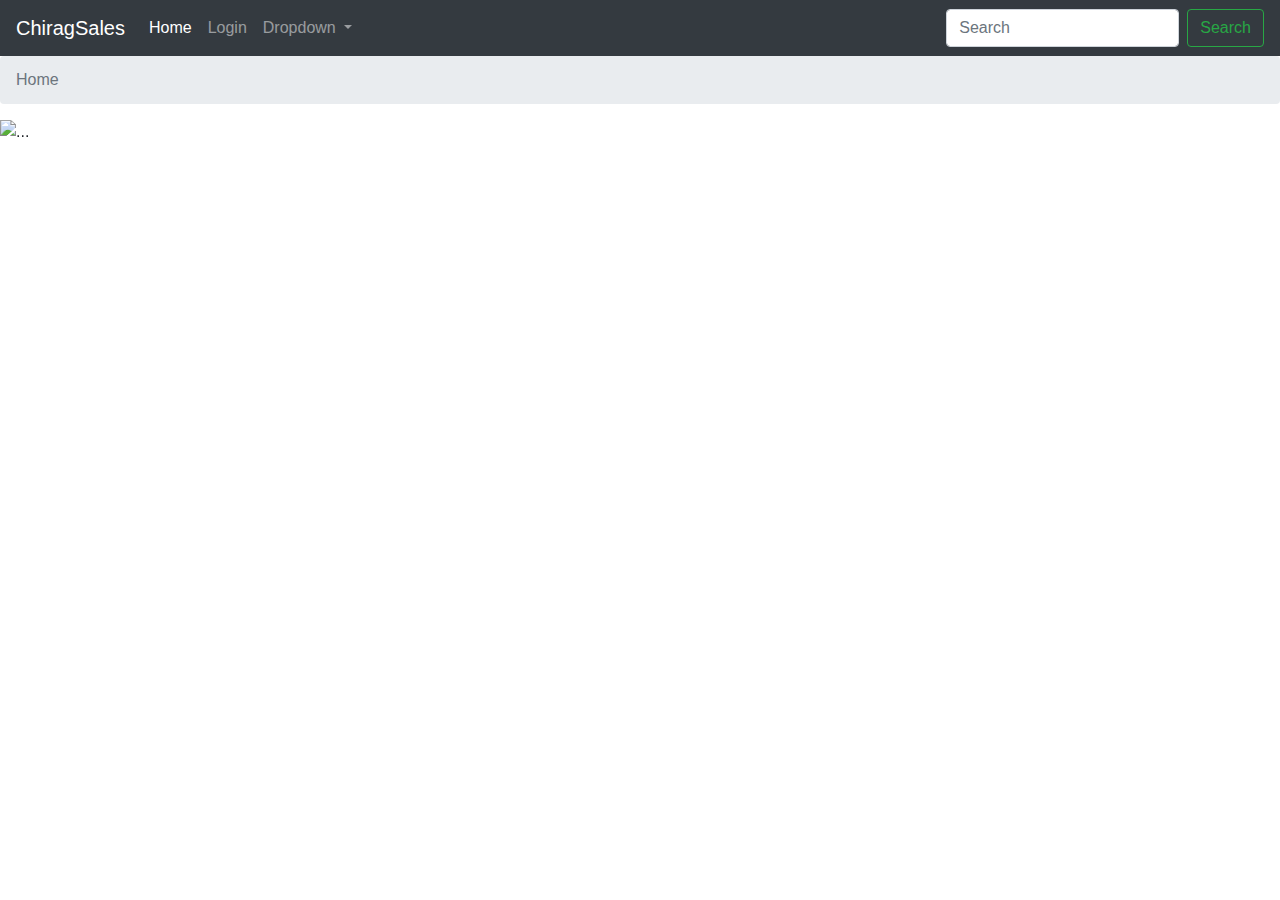
==== index.html @ f04b1d51 "Add files via upload" ====
<!doctype html>
<html lang="en">
  <head>
    <!-- Required meta tags -->
    <meta charset="utf-8">
    <meta name="viewport" content="width=device-width, initial-scale=1, shrink-to-fit=no">

    <!-- Bootstrap CSS -->
    <link rel="stylesheet" href="https://stackpath.bootstrapcdn.com/bootstrap/4.4.1/css/bootstrap.min.css" integrity="sha384-Vkoo8x4CGsO3+Hhxv8T/Q5PaXtkKtu6ug5TOeNV6gBiFeWPGFN9MuhOf23Q9Ifjh" crossorigin="anonymous">
    <link rel="stylesheet" href="/home/students/Desktop/ChiragRana/Bootstrap/style.css">
    
    <title id="logo">ChiragSales</title>
  </head>
  <body>
    <!--Navigation Bar-->
    <nav class="navbar navbar-expand-lg navbar-dark bg-dark">
  <a class="navbar-brand" id="logo" href="#">ChiragSales</a>
  <button class="navbar-toggler" type="button" data-toggle="collapse" data-target="#navbarSupportedContent" aria-controls="navbarSupportedContent" aria-expanded="false" aria-label="Toggle navigation">
    <span class="navbar-toggler-icon"></span>
  </button>

  <div class="collapse navbar-collapse" id="navbarSupportedContent">
    <ul class="navbar-nav mr-auto">
      <li class="nav-item active">
        <a class="nav-link" href="/home/students/Desktop/ChiragRana/Bootstrap/index.html">Home <span class="sr-only">(current)</span></a>
      </li>
      <li class="nav-item">
        <a class="nav-link" href="#">Login</a>
      </li>
      <li class="nav-item dropdown">
        <a class="nav-link dropdown-toggle" href="#" id="navbarDropdown" role="button" data-toggle="dropdown" aria-haspopup="true" aria-expanded="false">
          Dropdown
        </a>
        <div class="dropdown-menu " aria-labelledby="navbarDropdown">
          <a class="dropdown-item" href="/home/students/Desktop/ChiragRana/Bootstrap/electronics.html">Electronics</a>
           <div class="dropdown-divider"></div>
           <a class="dropdown-item" href="/home/students/Desktop/ChiragRana/Bootstrap/clothing.html">Clothes</a>
          <div class="dropdown-divider"></div>
          <a class="dropdown-item" href="/home/students/Desktop/ChiragRana/Bootstrap/clothing.html">Furniture</a>
        </div>
      </li>
      <li class="nav-item">
        <a class="nav-link" href="#" tabindex="-1" aria-disabled="true"></a>
      </li>
    </ul>
    <form class="form-inline my-2 my-lg-0">
      <input class="form-control mr-sm-2" type="search" placeholder="Search" aria-label="Search">
      <button class="btn btn-outline-success my-2 my-sm-0" type="submit">Search</button>
    </form>
  </div>
</nav>


<!-- BreadCrumb --> 
<nav aria-label="breadcrumb">
  <ol class="breadcrumb">
    <li class="breadcrumb-item active" aria-current="page">Home</li>
  </ol>
</nav>
<!-- Carouse -->
<div id="carouselExampleIndicators" height="" class="carousel slide" data-ride="carousel">
  <ol class="carousel-indicators">
    <li data-target="#carouselExampleIndicators" data-slide-to="0" class="active"></li>
    <li data-target="#carouselExampleIndicators" data-slide-to="1"></li>
    <li data-target="#carouselExampleIndicators" data-slide-to="2"></li>
  </ol> 
  <div class="carousel-inner">
    <div class="carousel-item active">
      <img src="img/headphone.jpg" class="d-block w-100" alt="...">
    </div>

    <div class="carousel-item">
      <img src="img/clothes.jpg" class="d-block w-100" alt="...">
    </div>

    <div class="carousel-item">
      <img src="img/furniture.jpg" class="d-block w-100" alt="...">
    </div>

  </div>
  <a class="carousel-control-prev" href="#carouselExampleIndicators" role="button" data-slide="prev">
    <span class="carousel-control-prev-icon" aria-hidden="true"></span>
    <span class="sr-only">Previous</span>
  </a>
  <a class="carousel-control-next" href="#carouselExampleIndicators" role="button" data-slide="next">
    <span class="carousel-control-next-icon" aria-hidden="true"></span>
    <span class="sr-only">Next</span>
  </a>
</div>

    <!-- Optional JavaScript -->
    <!-- jQuery first, then Popper.js, then Bootstrap JS -->
    <script src="https://code.jquery.com/jquery-3.4.1.slim.min.js" integrity="sha384-J6qa4849blE2+poT4WnyKhv5vZF5SrPo0iEjwBvKU7imGFAV0wwj1yYfoRSJoZ+n" crossorigin="anonymous"></script>
    <script src="https://cdn.jsdelivr.net/npm/popper.js@1.16.0/dist/umd/popper.min.js" integrity="sha384-Q6E9RHvbIyZFJoft+2mJbHaEWldlvI9IOYy5n3zV9zzTtmI3UksdQRVvoxMfooAo" crossorigin="anonymous"></script>
    <script src="https://stackpath.bootstrapcdn.com/bootstrap/4.4.1/js/bootstrap.min.js" integrity="sha384-wfSDF2E50Y2D1uUdj0O3uMBJnjuUD4Ih7YwaYd1iqfktj0Uod8GCExl3Og8ifwB6" crossorigin="anonymous"></script>
  </body>
</html>
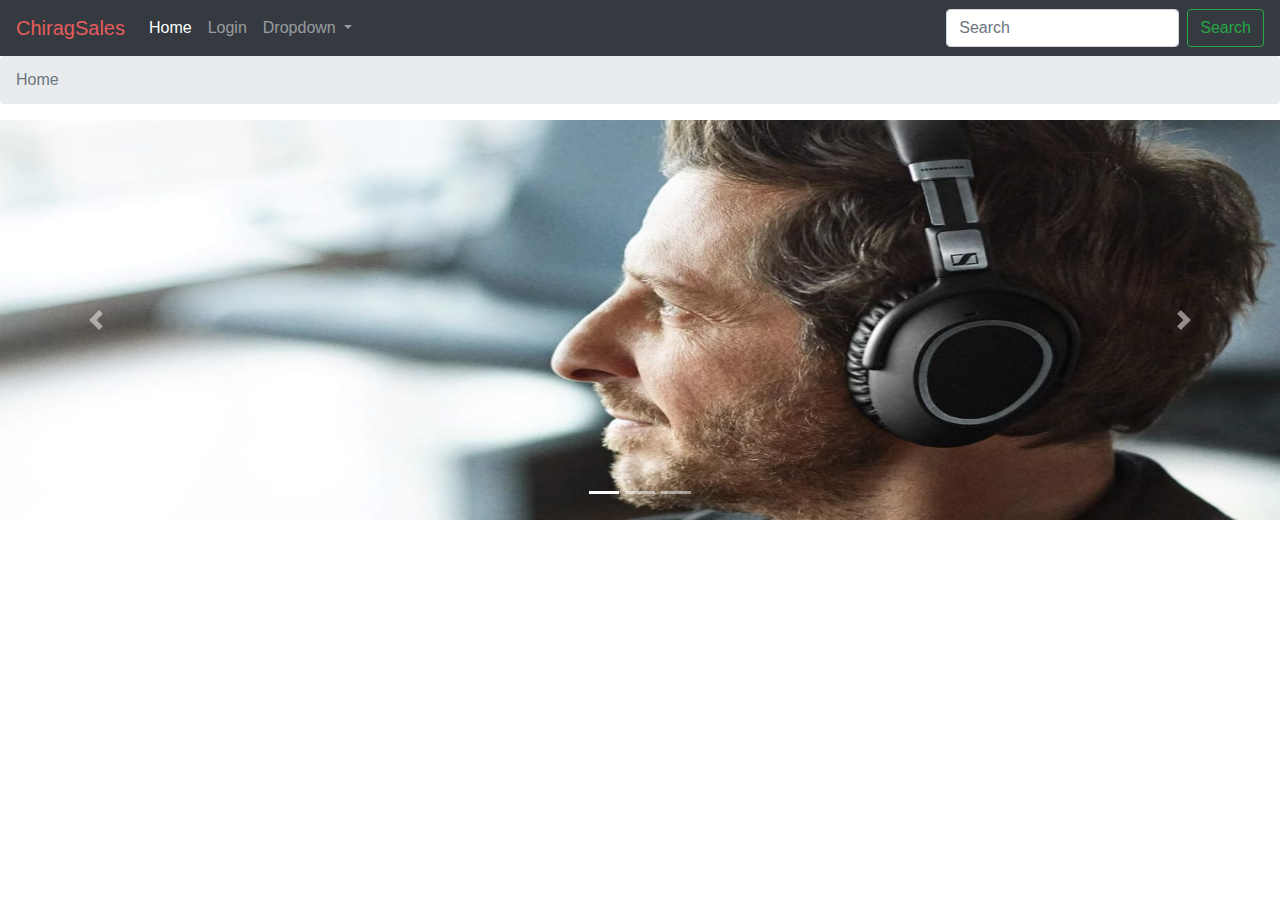
==== commit 56702f42: "made changes as per my computer's datafiles" ====
--- a/index.html
+++ b/index.html
@@ -7,7 +7,7 @@
 
     <!-- Bootstrap CSS -->
     <link rel="stylesheet" href="https://stackpath.bootstrapcdn.com/bootstrap/4.4.1/css/bootstrap.min.css" integrity="sha384-Vkoo8x4CGsO3+Hhxv8T/Q5PaXtkKtu6ug5TOeNV6gBiFeWPGFN9MuhOf23Q9Ifjh" crossorigin="anonymous">
-    <link rel="stylesheet" href="/home/students/Desktop/ChiragRana/Bootstrap/style.css">
+    <link rel="stylesheet" href="style.css">
     
     <title id="logo">ChiragSales</title>
   </head>
@@ -22,7 +22,7 @@
   <div class="collapse navbar-collapse" id="navbarSupportedContent">
     <ul class="navbar-nav mr-auto">
       <li class="nav-item active">
-        <a class="nav-link" href="/home/students/Desktop/ChiragRana/Bootstrap/index.html">Home <span class="sr-only">(current)</span></a>
+        <a class="nav-link" href="index.html">Home <span class="sr-only">(current)</span></a>
       </li>
       <li class="nav-item">
         <a class="nav-link" href="#">Login</a>
@@ -32,11 +32,11 @@
           Dropdown
         </a>
         <div class="dropdown-menu " aria-labelledby="navbarDropdown">
-          <a class="dropdown-item" href="/home/students/Desktop/ChiragRana/Bootstrap/electronics.html">Electronics</a>
+          <a class="dropdown-item" href="electronics.html">Electronics</a>
            <div class="dropdown-divider"></div>
-           <a class="dropdown-item" href="/home/students/Desktop/ChiragRana/Bootstrap/clothing.html">Clothes</a>
+           <a class="dropdown-item" href="clothing.html">Clothes</a>
           <div class="dropdown-divider"></div>
-          <a class="dropdown-item" href="/home/students/Desktop/ChiragRana/Bootstrap/clothing.html">Furniture</a>
+          <a class="dropdown-item" href="clothing.html">Furniture</a>
         </div>
       </li>
       <li class="nav-item">
--- a/style.css
+++ b/style.css
@@ -0,0 +1,25 @@
+#logo {
+    color: #e65c5c;
+    font-family: Impact, Charcoal, sans-serif;
+}
+/* Carousel base class */
+.carousel {
+  margin-bottom: 4rem;
+}
+/* Since positioning the image, we need to help out the caption */
+.carousel-caption {
+  bottom: 3rem;
+  z-index: 10;
+}
+
+/* Declare heights because of positioning of img element */
+.carousel-item {
+  height: 25rem;
+}
+.carousel-item > img {
+  position: absolute;
+  top: 0;
+  left: 0;
+  min-width: 100%;
+  height: 25rem;
+}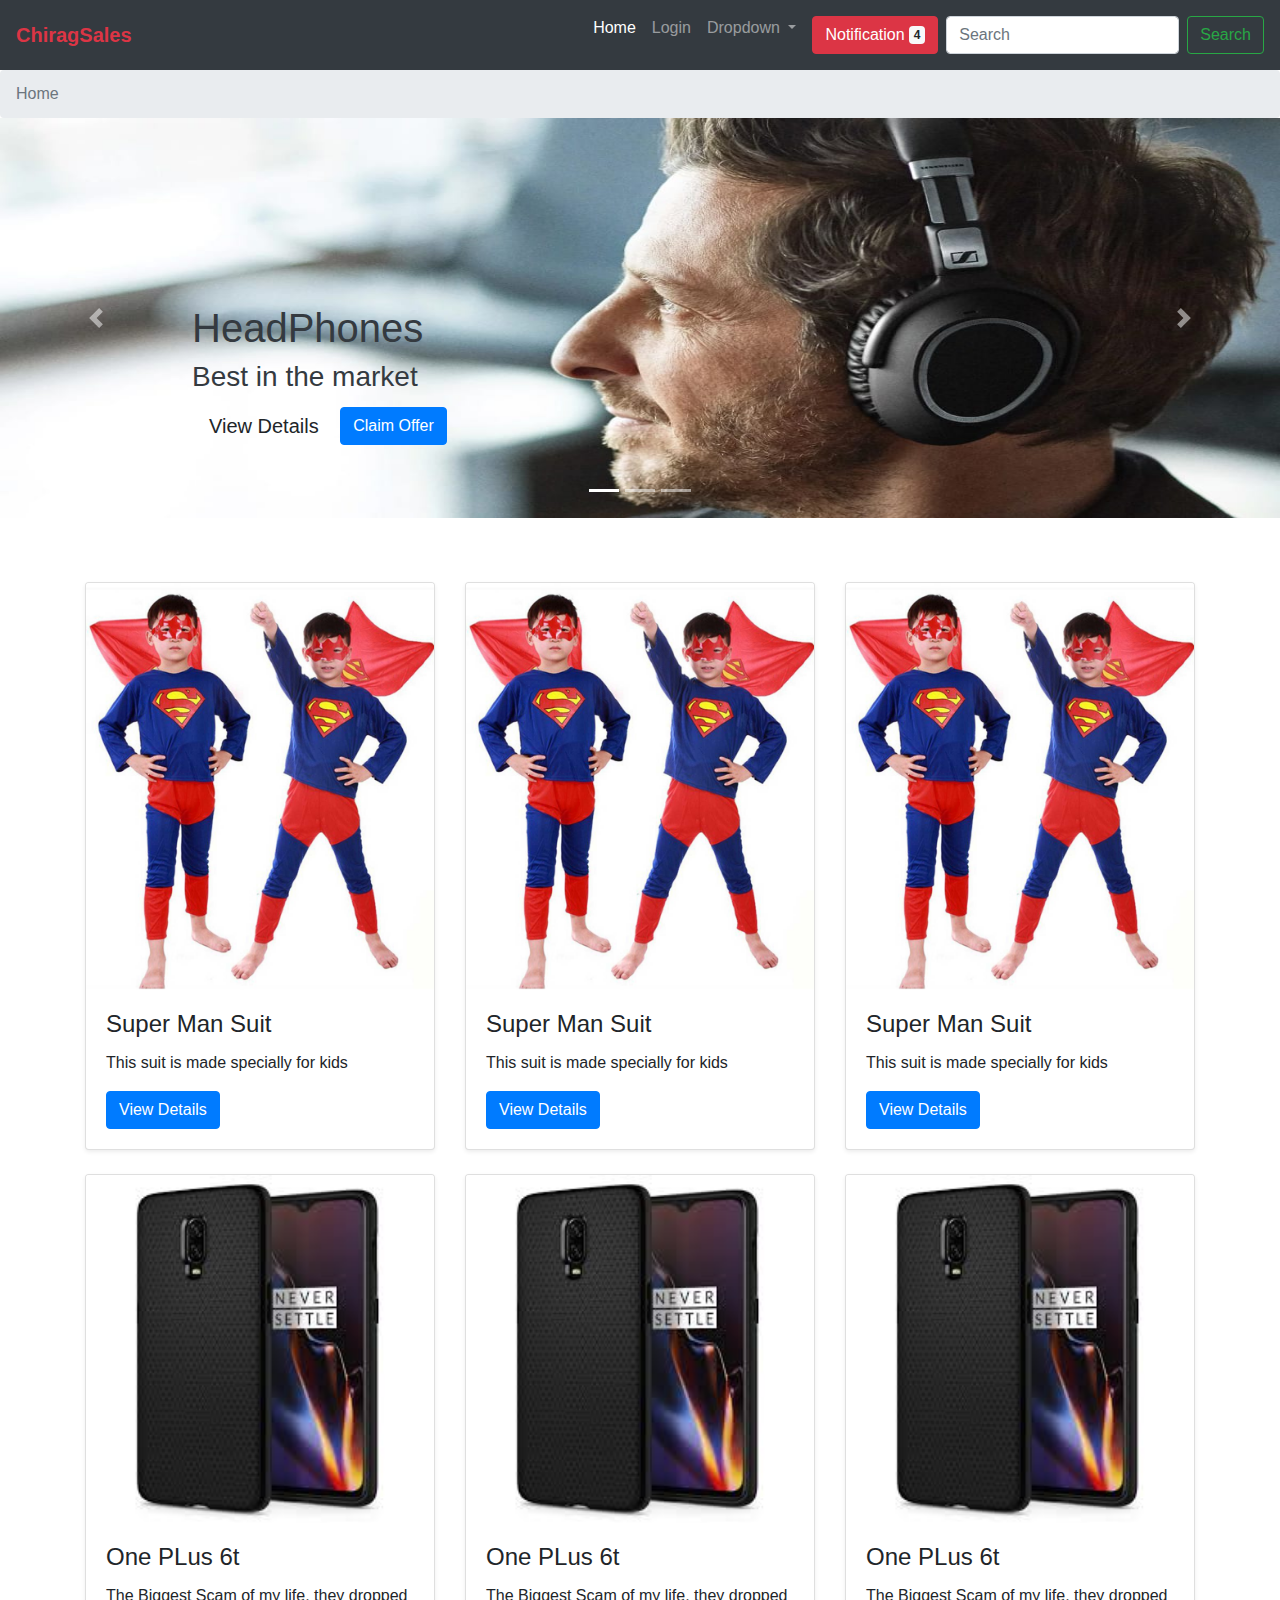
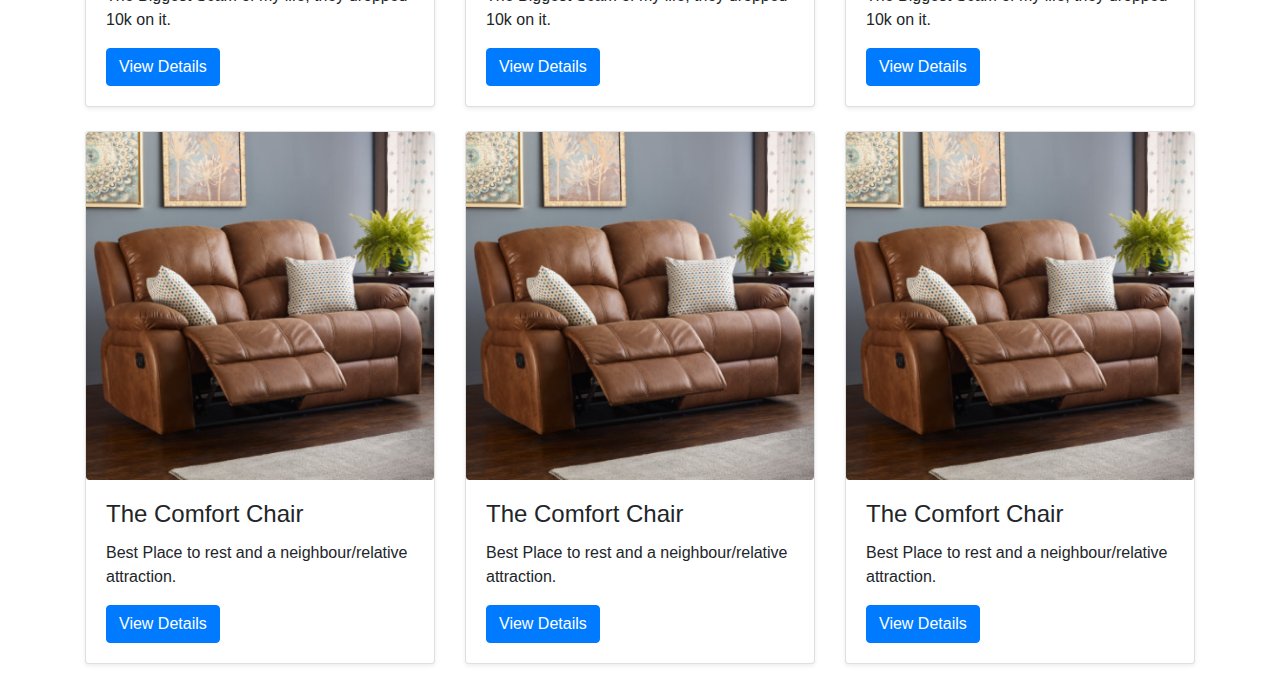
==== commit 3c9ded3b: "Completed all the requirments" ====
--- a/index.html
+++ b/index.html
@@ -1,97 +1,269 @@
 <!doctype html>
 <html lang="en">
-  <head>
-    <!-- Required meta tags -->
-    <meta charset="utf-8">
-    <meta name="viewport" content="width=device-width, initial-scale=1, shrink-to-fit=no">
+<head>
+  <!-- Required meta tags -->
+  <meta charset="utf-8">
+  <meta name="viewport" content="width=device-width, initial-scale=1, shrink-to-fit=no">
+  
+  <!-- Bootstrap CSS -->
+  <link rel="stylesheet" href="https://stackpath.bootstrapcdn.com/bootstrap/4.4.1/css/bootstrap.min.css" integrity="sha384-Vkoo8x4CGsO3+Hhxv8T/Q5PaXtkKtu6ug5TOeNV6gBiFeWPGFN9MuhOf23Q9Ifjh" crossorigin="anonymous">
+  <link rel="stylesheet" href="style.css">
+  
+  <title id="logo">ChiragSales</title>
+</head>
+<body>
+  <div class="modal fade" id="exampleModal" tabindex="-1" role="dialog" aria-labelledby="exampleModalLabel" aria-hidden="true">
+    <div class="modal-dialog" role="document">
+      <div class="modal-content">
+        <div class="modal-header">
+          <h5 class="modal-title" id="exampleModalLabel">Notifications</h5>
+          <button type="button" class="close" data-dismiss="modal" aria-label="Close">
+            <span aria-hidden="true">&times;</span>
+          </button>
+        </div>
+        <div class="modal-body">
+          <!-- Bootstrap tables -->
+<table class="table table-striped text-center">
+<thead>
+  <tr>
+    
+    <th scope="col">#</th>
+    <th scope="col">Available Sizes</th>
+    <th scope="col">Available Colours</th>
+    <th scope="col">Available Brands</th>
+  </tr>
+</thead>
+<tbody>
+  <tr>
+    <th scope="row">1</th>
+    <td><button type="button" class="btn  btn-dark">25</button></td>
+    <td><button type="button" class="btn  btn-warning">Yellow</button></td>
+    <td><button type="button" class="btn  btn-outline-warning"><strong>Champion</strong></button></td>
+  </tr>
+  <tr>
+    <th scope="row">2</th>
+    <td><button type="button" class="btn btn-centre btn-dark">27</button></td>
+    <td><button type="button" class="btn btn-centre btn-danger">Red</button></td>
+    <td><button type="button" class="btn  btn-outline-danger"><strong>Calvin Klein</strong></button></td>
+  </tr>
+  <tr>
+    <th scope="row">3</th>
+    <td><button type="button" class="btn btn-dark">32</button></td>
+    <td><button type="button" class="btn btn-success">Green</button></td>
+    <td><button type="button" class="btn  btn-outline-success"><strong>BIBA</strong></button></td>
+  </tr>
+</tbody>
+</table>
 
-    <!-- Bootstrap CSS -->
-    <link rel="stylesheet" href="https://stackpath.bootstrapcdn.com/bootstrap/4.4.1/css/bootstrap.min.css" integrity="sha384-Vkoo8x4CGsO3+Hhxv8T/Q5PaXtkKtu6ug5TOeNV6gBiFeWPGFN9MuhOf23Q9Ifjh" crossorigin="anonymous">
-    <link rel="stylesheet" href="style.css">
+        </div>
+        <div class="modal-footer">
+          <button type="button" class="btn btn-secondary" data-dismiss="modal">Close</button>
+          <button type="button" class="btn btn-primary">Clear All</button>
+        </div>
+      </div>
+    </div>
+  </div>
+
+  <!--Navigation Bar-->
+  <nav class="navbar navbar-expand-lg navbar-dark bg-dark sticky-top">
+    <a class="navbar-brand text-danger font-weight-bold" data-toggle="tooltip" data-placement="bottom" title="About The Company" id="logo" href="#">ChiragSales</a>
+    <button class="navbar-toggler" type="button" data-toggle="collapse" data-target="#navbarSupportedContent" aria-controls="navbarSupportedContent" aria-expanded="false" aria-label="Toggle navigation">
+      <span class="navbar-toggler-icon"></span>
+    </button>
     
-    <title id="logo">ChiragSales</title>
-  </head>
-  <body>
-    <!--Navigation Bar-->
-    <nav class="navbar navbar-expand-lg navbar-dark bg-dark">
-  <a class="navbar-brand" id="logo" href="#">ChiragSales</a>
-  <button class="navbar-toggler" type="button" data-toggle="collapse" data-target="#navbarSupportedContent" aria-controls="navbarSupportedContent" aria-expanded="false" aria-label="Toggle navigation">
-    <span class="navbar-toggler-icon"></span>
-  </button>
-
-  <div class="collapse navbar-collapse" id="navbarSupportedContent">
-    <ul class="navbar-nav mr-auto">
-      <li class="nav-item active">
-        <a class="nav-link" href="index.html">Home <span class="sr-only">(current)</span></a>
-      </li>
-      <li class="nav-item">
-        <a class="nav-link" href="#">Login</a>
-      </li>
-      <li class="nav-item dropdown">
-        <a class="nav-link dropdown-toggle" href="#" id="navbarDropdown" role="button" data-toggle="dropdown" aria-haspopup="true" aria-expanded="false">
-          Dropdown
-        </a>
-        <div class="dropdown-menu " aria-labelledby="navbarDropdown">
-          <a class="dropdown-item" href="electronics.html">Electronics</a>
-           <div class="dropdown-divider"></div>
-           <a class="dropdown-item" href="clothing.html">Clothes</a>
-          <div class="dropdown-divider"></div>
-          <a class="dropdown-item" href="clothing.html">Furniture</a>
-        </div>
-      </li>
-      <li class="nav-item">
-        <a class="nav-link" href="#" tabindex="-1" aria-disabled="true"></a>
-      </li>
-    </ul>
-    <form class="form-inline my-2 my-lg-0">
-      <input class="form-control mr-sm-2" type="search" placeholder="Search" aria-label="Search">
-      <button class="btn btn-outline-success my-2 my-sm-0" type="submit">Search</button>
-    </form>
+    <div class="collapse navbar-collapse" id="navbarSupportedContent">
+      <ul class="navbar-nav ml-auto">
+        <li class="nav-item active">
+          <a class="nav-link" href="index.html">Home <span class="sr-only">(current)</span></a>
+        </li>
+        <li class="nav-item">
+          <a class="nav-link" href="#">Login</a>
+        </li>
+        <li class="nav-item dropdown">
+          <a class="nav-link dropdown-toggle" href="#" id="navbarDropdown" role="button" data-toggle="dropdown" aria-haspopup="true" aria-expanded="false">
+            Dropdown
+          </a>
+          <div class="dropdown-menu " aria-labelledby="navbarDropdown">
+            <a class="dropdown-item" href="electronics.html">Electronics</a>
+            <div class="dropdown-divider"></div>
+            <a class="dropdown-item" href="clothing.html">Clothes</a>
+            <div class="dropdown-divider"></div>
+            <a class="dropdown-item" href="clothing.html">Furniture</a>
+          </div>
+        </li>
+        <li class="nav-item "> 
+          <a class="nav-link" href="#" tabindex="-1" aria-disabled="true">
+            <button type="button" class="btn btn-danger">
+              Notification <span class="badge badge-light">4</span>
+              <span class="sr-only">unread messages</span>
+            </button>
+          </a>
+        </li>
+      </ul>
+      <form class="form-inline my-2 my-lg-0">
+        <input class="form-control mr-sm-2" type="search" placeholder="Search" aria-label="Search">
+        <button class="btn btn-outline-success my-2 my-sm-0" type="submit">Search</button>
+      </form>
+    </div>
+  </nav>
+  
+  
+  <!-- BreadCrumb --> 
+  <nav aria-label="breadcrumb">
+    <ol class="breadcrumb">
+      <li class="breadcrumb-item active" aria-current="page">Home</li>
+    </ol>
+  </nav>
+  
+  <!-- Carouse -->
+  <div id="carouselExampleIndicators" height="" class="carousel slide" data-ride="carousel">
+    <ol class="carousel-indicators">
+      <li data-target="#carouselExampleIndicators" data-slide-to="0" class="active"></li>
+      <li data-target="#carouselExampleIndicators" data-slide-to="1"></li>
+      <li data-target="#carouselExampleIndicators" data-slide-to="2"></li>
+    </ol> 
+    <div class="carousel-inner">
+      <div class="carousel-item active">
+        <img src="img/headphone.jpg" class="d-block w-100" alt="electronics">
+        <div class="carousel-caption text-dark text-left">
+          <h1>HeadPhones</h1>
+          <h3> Best in the market</h3>
+          <button type="button" class="btn btn-outline-large btn-lg">View Details</button>
+          <button type="button"class="btn btn-primary">Claim Offer</button>
+        </div>
+      </div>
+      
+      <div class="carousel-item">
+        <img src="img/clothes.jpg" class="d-block w-100" alt="Clothes">
+        <div class="carousel-caption">
+          <h1>Formals</h1>
+          <h3>Dress like a Charm</h3>
+          <button type="button" class="btn btn-outline-large btn-lg">View Details</button>
+          <button type="button"class="btn btn-primary">Try Now</button>
+        </div>
+      </div>
+      
+      <div class="carousel-item">
+        <img src="img/furniture.jpg" class="d-block w-100" alt="fURNITURE">
+        <div class="carousel-caption">
+          <h1>Comfort King</h1>
+          <h3>Let your guest have a reason to stay  </h3>
+          <button type="button" class="btn btn-outline-large btn-lg">View Details</button>
+          <button type="button"class="btn btn-primary">AR NOW</button>
+        </div>
+      </div> 
+    </div>
+    <a class="carousel-control-prev" href="#carouselExampleIndicators" role="button" data-slide="prev">
+      <span class="carousel-control-prev-icon" aria-hidden="true"></span>
+      <span class="sr-only">Previous</span>
+    </a>
+    <a class="carousel-control-next" href="#carouselExampleIndicators" role="button" data-slide="next">
+      <span class="carousel-control-next-icon" aria-hidden="true"></span>
+      <span class="sr-only">Next</span>
+    </a>
   </div>
-</nav>
-
-
-<!-- BreadCrumb --> 
-<nav aria-label="breadcrumb">
-  <ol class="breadcrumb">
-    <li class="breadcrumb-item active" aria-current="page">Home</li>
-  </ol>
-</nav>
-<!-- Carouse -->
-<div id="carouselExampleIndicators" height="" class="carousel slide" data-ride="carousel">
-  <ol class="carousel-indicators">
-    <li data-target="#carouselExampleIndicators" data-slide-to="0" class="active"></li>
-    <li data-target="#carouselExampleIndicators" data-slide-to="1"></li>
-    <li data-target="#carouselExampleIndicators" data-slide-to="2"></li>
-  </ol> 
-  <div class="carousel-inner">
-    <div class="carousel-item active">
-      <img src="img/headphone.jpg" class="d-block w-100" alt="...">
-    </div>
-
-    <div class="carousel-item">
-      <img src="img/clothes.jpg" class="d-block w-100" alt="...">
-    </div>
-
-    <div class="carousel-item">
-      <img src="img/furniture.jpg" class="d-block w-100" alt="...">
-    </div>
-
+  <!-- END OF Carousel -->
+ <!-- USing a Grid System of Bootstrap -->
+  <div class="container">  
+    <div class="row">
+      <div class="col-md-4">
+        <div class="card mb-4 shadow-sm">
+          <img class="card-img-top" src="img/supermancloth.jpg" alt="Card image" style="width:100%">
+          <div class="card-body">
+            <h4 class="card-title">Super Man Suit</h4>
+            <p class="card-text">This suit is made specially for kids</p>
+            <a href="img/supermancloth.jpg" data-target="#exampleModal" data-toggle="modal"class="btn btn-primary">View Details</a>
+          </div> 
+        </div>
+      </div>
+      <div class="col-md-4">
+        <div class="card mb-4 shadow-sm">
+          <img class="card-img-top" src="img/supermancloth.jpg" alt="Card image" style="width:100%">
+          <div class="card-body">
+            <h4 class="card-title">Super Man Suit</h4>
+            <p class="card-text">This suit is made specially for kids</p>
+            <a href="img/supermancloth.jpg" data-target="#exampleModal" data-toggle="modal"class="btn btn-primary">View Details</a>
+          </div> 
+        </div>
+      </div>
+      <div class="col-md-4">
+        <div class="card mb-4 shadow-sm">
+          <img class="card-img-top" src="img/supermancloth.jpg" alt="Card image" style="width:100%">
+          <div class="card-body">
+            <h4 class="card-title">Super Man Suit</h4>
+            <p class="card-text">This suit is made specially for kids</p>
+            <a href="img/supermancloth.jpg" data-target="#exampleModal" data-toggle="modal"class="btn btn-primary">View Details</a>
+          </div> 
+        </div>
+      </div>
+      
+      <div class="col-md-4">
+        <div class="card mb-4 shadow-sm">
+          <img class="card-img-top" src="img/onplus6t.jpg" alt="Card image" style="width:100%">
+          <div class="card-body">
+            <h4 class="card-title">One PLus 6t</h4>
+            <p class="card-text">The Biggest Scam of my life, they dropped 10k on it.</p>
+            <a href="img/onplus6t.jpg" class="btn btn-primary">View Details</a>
+          </div> 
+        </div>
+      </div>
+      <div class="col-md-4">
+        <div class="card mb-4 shadow-sm">
+          <img class="card-img-top" src="img/onplus6t.jpg" alt="Card image" style="width:100%">
+          <div class="card-body">
+            <h4 class="card-title">One PLus 6t</h4>
+            <p class="card-text">The Biggest Scam of my life, they dropped 10k on it.</p>
+            <a href="img/onplus6t.jpg" class="btn btn-primary">View Details</a>
+          </div> 
+        </div>
+      </div>
+      <div class="col-md-4">
+        <div class="card mb-4 shadow-sm">
+          <img class="card-img-top" src="img/onplus6t.jpg" alt="Card image" style="width:100%">
+          <div class="card-body">
+            <h4 class="card-title">One PLus 6t</h4>
+            <p class="card-text">The Biggest Scam of my life, they dropped 10k on it.</p>
+            <a href="img/onplus6t.jpg" class="btn btn-primary">View Details</a>
+          </div> 
+        </div>
+      </div>
+      <div class="col-md-4">
+        <div class="card mb-4 shadow-sm">
+          <img class="card-img-top" src="img/sofachair.jpg" alt="Card image" style="width:100%">
+          <div class="card-body">
+            <h4 class="card-title">The Comfort Chair</h4>
+            <p class="card-text">Best Place to rest and a neighbour/relative attraction.</p>
+            <a href="img/sofachair.jpg" class="btn btn-primary">View Details</a>
+          </div> 
+        </div>
+      </div>
+      <div class="col-md-4">
+        <div class="card mb-4 shadow-sm">
+          <img class="card-img-top" src="img/sofachair.jpg" alt="Card image" style="width:100%">
+          <div class="card-body">
+            <h4 class="card-title">The Comfort Chair</h4>
+            <p class="card-text">Best Place to rest and a neighbour/relative attraction.</p>
+            <a href="img/sofachair.jpg" class="btn btn-primary">View Details</a>
+          </div> 
+        </div>
+      </div>
+      <div class="col-md-4">
+        <div class="card mb-4 shadow-sm">
+          <img class="card-img-top" src="img/sofachair.jpg" alt="Card image" style="width:100%">
+          <div class="card-body">
+            <h4 class="card-title">The Comfort Chair</h4>
+            <p class="card-text">Best Place to rest and a neighbour/relative attraction.</p>
+            <a href="img/sofachair.jpg" class="btn btn-primary">View Details</a>
+          </div> 
+        </div>
+      </div>
   </div>
-  <a class="carousel-control-prev" href="#carouselExampleIndicators" role="button" data-slide="prev">
-    <span class="carousel-control-prev-icon" aria-hidden="true"></span>
-    <span class="sr-only">Previous</span>
-  </a>
-  <a class="carousel-control-next" href="#carouselExampleIndicators" role="button" data-slide="next">
-    <span class="carousel-control-next-icon" aria-hidden="true"></span>
-    <span class="sr-only">Next</span>
-  </a>
 </div>
 
-    <!-- Optional JavaScript -->
-    <!-- jQuery first, then Popper.js, then Bootstrap JS -->
-    <script src="https://code.jquery.com/jquery-3.4.1.slim.min.js" integrity="sha384-J6qa4849blE2+poT4WnyKhv5vZF5SrPo0iEjwBvKU7imGFAV0wwj1yYfoRSJoZ+n" crossorigin="anonymous"></script>
-    <script src="https://cdn.jsdelivr.net/npm/popper.js@1.16.0/dist/umd/popper.min.js" integrity="sha384-Q6E9RHvbIyZFJoft+2mJbHaEWldlvI9IOYy5n3zV9zzTtmI3UksdQRVvoxMfooAo" crossorigin="anonymous"></script>
-    <script src="https://stackpath.bootstrapcdn.com/bootstrap/4.4.1/js/bootstrap.min.js" integrity="sha384-wfSDF2E50Y2D1uUdj0O3uMBJnjuUD4Ih7YwaYd1iqfktj0Uod8GCExl3Og8ifwB6" crossorigin="anonymous"></script>
-  </body>
+<!-- Optional JavaScript -->
+<!-- jQuery first, then Popper.js, then Bootstrap JS -->
+<script src="https://code.jquery.com/jquery-3.4.1.slim.min.js" integrity="sha384-J6qa4849blE2+poT4WnyKhv5vZF5SrPo0iEjwBvKU7imGFAV0wwj1yYfoRSJoZ+n" crossorigin="anonymous"></script>
+<script src="https://cdn.jsdelivr.net/npm/popper.js@1.16.0/dist/umd/popper.min.js" integrity="sha384-Q6E9RHvbIyZFJoft+2mJbHaEWldlvI9IOYy5n3zV9zzTtmI3UksdQRVvoxMfooAo" crossorigin="anonymous"></script>
+<script src="https://stackpath.bootstrapcdn.com/bootstrap/4.4.1/js/bootstrap.min.js" integrity="sha384-wfSDF2E50Y2D1uUdj0O3uMBJnjuUD4Ih7YwaYd1iqfktj0Uod8GCExl3Og8ifwB6" crossorigin="anonymous"></script>
+</body>
 </html>
--- a/style.css
+++ b/style.css
@@ -1,7 +1,7 @@
-#logo {
+/* #logo{
     color: #e65c5c;
     font-family: Impact, Charcoal, sans-serif;
-}
+} */
 /* Carousel base class */
 .carousel {
   margin-bottom: 4rem;
@@ -22,4 +22,15 @@
   left: 0;
   min-width: 100%;
   height: 25rem;
-}+}
+ol.breadcrumb{
+  margin:0;
+}
+
+tr{
+  height:80px;
+  width: 1000px;
+}
+img{
+  box-sizing: border-box;
+}
